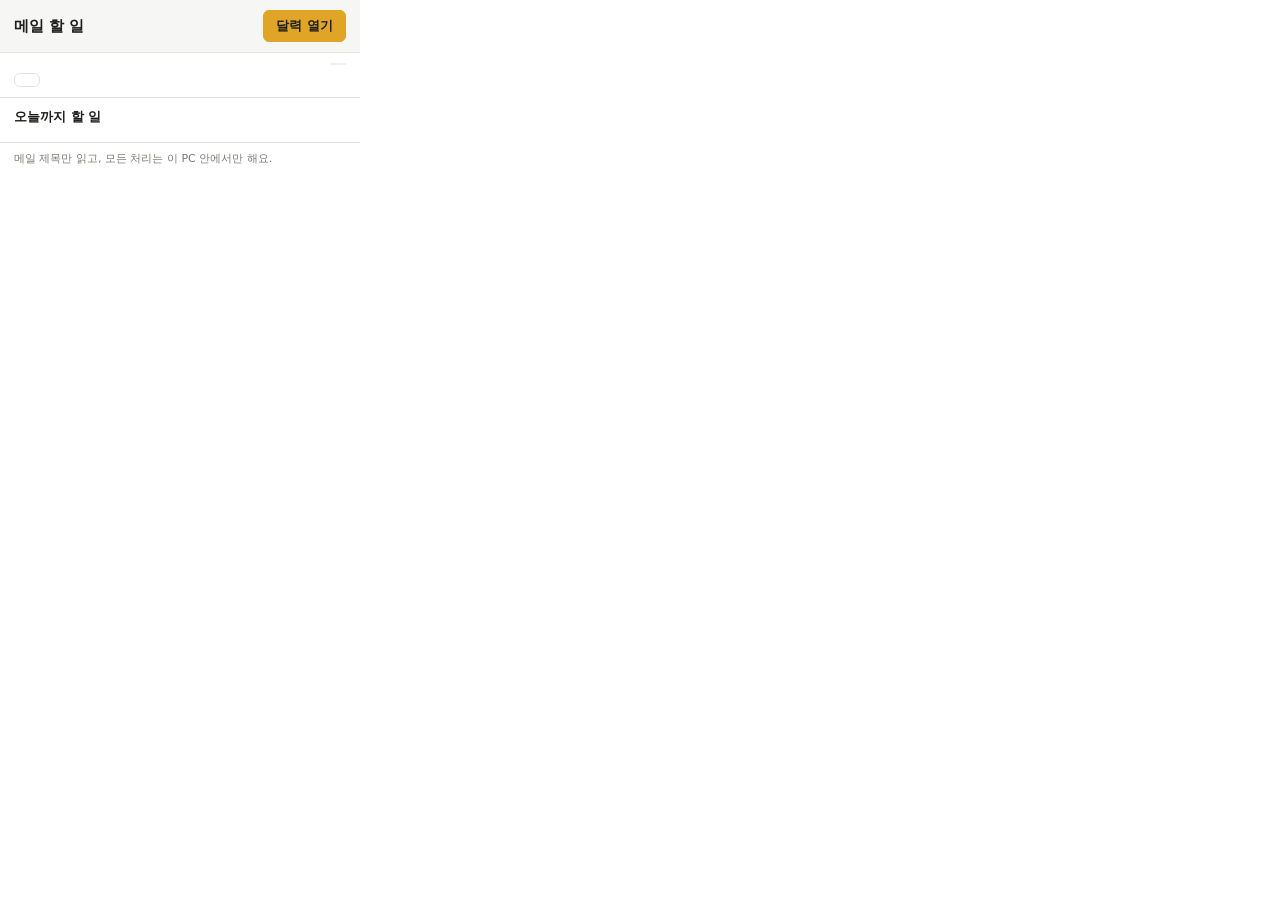
==== mail-todo/pages/popup.html @ eb0cef8b "메일 제목으로 할 일을 만드는 "메일 할 일" 확장 프로그램 추가 - 메일 목록에서 제목만 읽어 요청·마감 표현으로 할 일과 마감일 판단   (외부 전송 없음, 사용자가 켠 메일 " ====
<!doctype html>
<html lang="ko">
<head>
  <meta charset="utf-8">
  <title>메일 할 일</title>
  <link rel="stylesheet" href="theme.css">
  <link rel="stylesheet" href="popup.css">
</head>
<body>
  <header>
    <h1>메일 할 일</h1>
    <button id="openDash" class="primary">달력 열기</button>
  </header>

  <section class="site">
    <div class="site-line">
      <span id="siteName" class="site-name"></span>
      <span id="siteState" class="site-state"></span>
    </div>
    <p id="siteHelp" class="muted"></p>
    <div class="row">
      <button id="toggleSite"></button>
      <button id="scanBtn" hidden>지금 읽기</button>
      <button id="pickBtn" hidden>목록 직접 지정</button>
    </div>
    <p id="msg" class="msg" role="status"></p>
  </section>

  <section>
    <h2>오늘까지 할 일 <span id="dueCount" class="muted"></span></h2>
    <ul id="dueList" class="due-list"></ul>
  </section>

  <footer class="muted">메일 제목만 읽고, 모든 처리는 이 PC 안에서만 해요.</footer>
  <script type="module" src="popup.js"></script>
</body>
</html>
---- mail-todo/pages/theme.css ----
/* 팝업과 달력 화면이 함께 쓰는 색·기본 스타일 (간단 메모장과 같은 톤) */
:root {
  --bg: #ffffff;
  --panel: #f6f6f4;
  --border: #e3e3df;
  --text: #1f1f1d;
  --muted: #7a7a74;
  --accent: #e0a526;
  --accent-text: #1f1f1d;
  --active-bg: #fff4d6;
  --hover-bg: #ececea;
  --danger: #c0392b;
  --danger-bg: #fdecea;
  --ok: #2e7d4f;
  --high: #d93025;
  --high-bg: #fde7e5;
  --normal: #b27b00;
  --normal-bg: #fff4d6;
  --low: #5f6b7a;
  --low-bg: #eceff3;
  --today-bg: #fff8e6;
  --sun: #c0392b;
  --sat: #2b6cb0;
}

@media (prefers-color-scheme: dark) {
  :root {
    --bg: #1e1e1d;
    --panel: #252524;
    --border: #3a3a38;
    --text: #ececea;
    --muted: #9a9a94;
    --accent: #e0a526;
    --accent-text: #1f1f1d;
    --active-bg: #3a3222;
    --hover-bg: #30302e;
    --danger: #ff7b6b;
    --danger-bg: #3d2522;
    --ok: #6fcf97;
    --high: #ff8a80;
    --high-bg: #45221f;
    --normal: #f0c060;
    --normal-bg: #3a3222;
    --low: #a7b0bd;
    --low-bg: #2c3036;
    --today-bg: #332c1c;
    --sun: #ff8a80;
    --sat: #8ab4f8;
  }
}

* { box-sizing: border-box; }

html, body { margin: 0; }

body {
  font-family: system-ui, "Malgun Gothic", "Apple SD Gothic Neo", sans-serif;
  font-size: 13px;
  color: var(--text);
  background: var(--bg);
}

button, input, select, textarea { font: inherit; color: inherit; }

button {
  cursor: pointer;
  background: var(--bg);
  border: 1px solid var(--border);
  border-radius: 6px;
  padding: 6px 12px;
}
button:hover { background: var(--hover-bg); }
button:disabled { opacity: .5; cursor: default; }
button.primary { background: var(--accent); border-color: var(--accent); color: var(--accent-text); font-weight: 600; }
button.primary:hover { filter: brightness(1.05); }
button.danger { color: var(--danger); }
button.danger:hover { background: var(--danger-bg); }
button.link { border: 0; background: none; padding: 2px 4px; color: var(--muted); }
button.link:hover { color: var(--text); background: var(--hover-bg); }

input[type="text"], input[type="date"], input[type="time"], input[type="search"], select, textarea {
  background: var(--bg);
  border: 1px solid var(--border);
  border-radius: 6px;
  padding: 6px 8px;
}
input:focus, select:focus, textarea:focus, button:focus-visible { outline: 2px solid var(--accent); outline-offset: 1px; }

.badge {
  display: inline-block;
  font-size: 11px;
  padding: 1px 6px;
  border-radius: 10px;
  white-space: nowrap;
}
.badge.p-high { color: var(--high); background: var(--high-bg); }
.badge.p-normal { color: var(--normal); background: var(--normal-bg); }
.badge.p-low { color: var(--low); background: var(--low-bg); }

.muted { color: var(--muted); }
.empty { color: var(--muted); padding: 12px 0; text-align: center; }
---- mail-todo/pages/popup.css ----
body { width: 360px; padding: 0 0 8px; }

header {
  display: flex;
  align-items: center;
  justify-content: space-between;
  padding: 10px 14px;
  background: var(--panel);
  border-bottom: 1px solid var(--border);
}
header h1 { font-size: 15px; margin: 0; }

section { padding: 10px 14px; border-bottom: 1px solid var(--border); }
section h2 { font-size: 13px; margin: 0 0 6px; }
.site-line { display: flex; align-items: center; gap: 8px; }
.site-name { font-weight: 600; overflow: hidden; text-overflow: ellipsis; white-space: nowrap; flex: 1; }
.site-state { font-size: 12px; padding: 1px 8px; border-radius: 10px; background: var(--low-bg); color: var(--low); white-space: nowrap; }
.site-state.on { background: #e3f4e9; color: var(--ok); }
@media (prefers-color-scheme: dark) { .site-state.on { background: #1f3a2a; } }
.site p { margin: 6px 0 0; font-size: 12px; }
.row { display: flex; gap: 6px; flex-wrap: wrap; margin-top: 8px; }
.msg { margin: 8px 0 0; font-size: 12px; min-height: 1em; }
.msg:empty { display: none; }

.due-list { list-style: none; margin: 0; padding: 0; display: flex; flex-direction: column; gap: 4px; max-height: 240px; overflow-y: auto; }
.due-list li { display: flex; align-items: center; gap: 8px; padding: 4px 2px; }
.due-list .t { flex: 1; min-width: 0; overflow: hidden; text-overflow: ellipsis; white-space: nowrap; cursor: pointer; }
.due-list .d { font-size: 11px; color: var(--muted); white-space: nowrap; }
.due-list .d.overdue { color: var(--high); font-weight: 600; }
.chk {
  flex-shrink: 0;
  width: 16px;
  height: 16px;
  padding: 0;
  border-radius: 50%;
  border: 1.5px solid var(--muted);
  background: var(--bg);
}
.chk:hover { border-color: var(--ok); }

footer { padding: 8px 14px 0; font-size: 11px; }
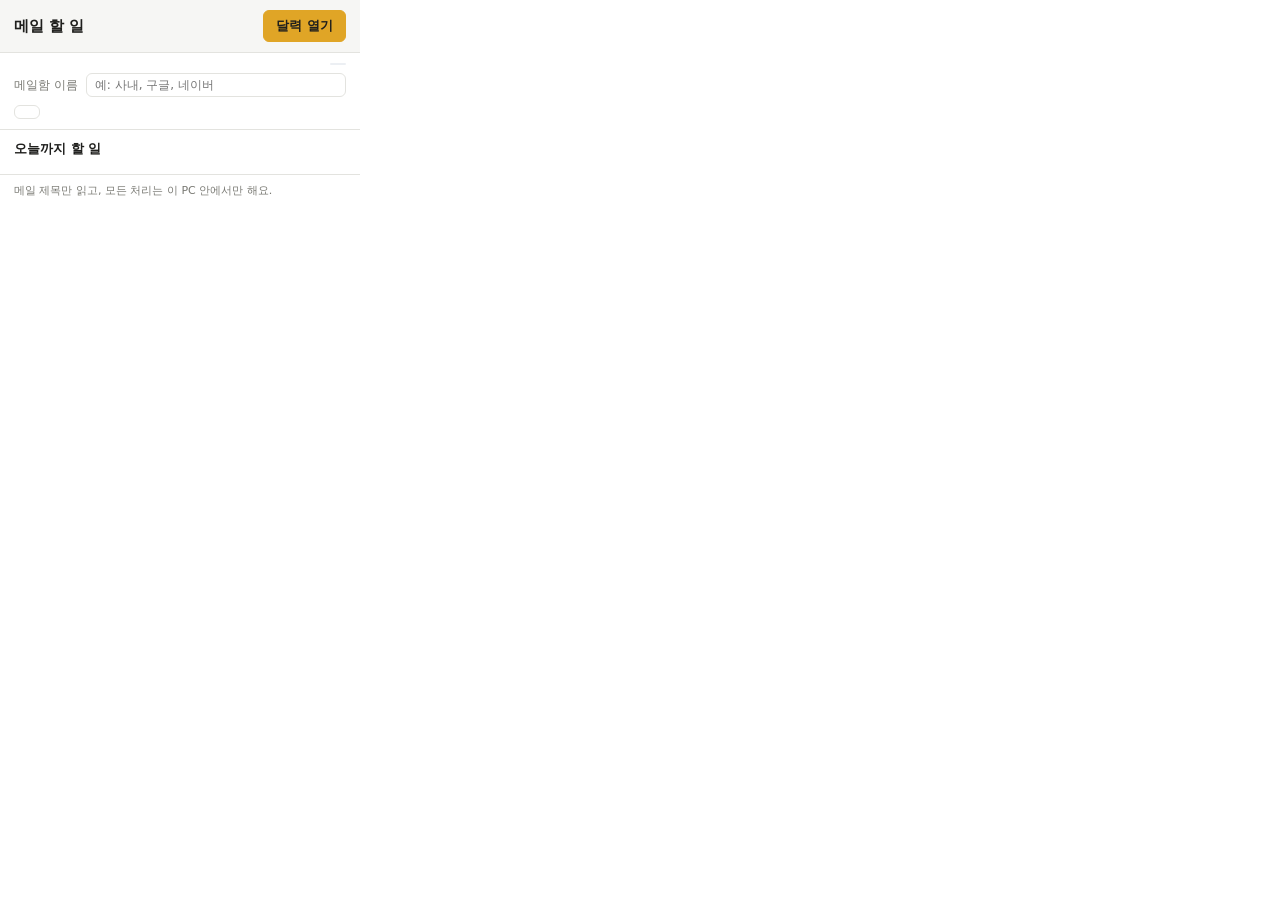
==== commit 81672c2a: "메일 할 일: 구글·네이버·사내 메일함 구분과 메일함별 골라 보기 - 할 일마다 메일함 색 점과 이름 표시(달력, 목록, 팝업) - 구글·네이버는 이름·색 자동, 그 밖의 메일함은" ====
--- a/mail-todo/pages/popup.html
+++ b/mail-todo/pages/popup.html
@@ -14,9 +14,13 @@
 
   <section class="site">
     <div class="site-line">
+      <span id="siteDot" class="mb-dot" hidden></span>
       <span id="siteName" class="site-name"></span>
       <span id="siteState" class="site-state"></span>
     </div>
+    <label id="mbNameRow" class="mb-name-row" hidden>메일함 이름
+      <input type="text" id="mbName" maxlength="20" placeholder="예: 사내, 구글, 네이버">
+    </label>
     <p id="siteHelp" class="muted"></p>
     <div class="row">
       <button id="toggleSite"></button>
--- a/mail-todo/pages/popup.css
+++ b/mail-todo/pages/popup.css
@@ -39,3 +39,9 @@
 .chk:hover { border-color: var(--ok); }
 
 footer { padding: 8px 14px 0; font-size: 11px; }
+
+.mb-dot { width: 9px; height: 9px; border-radius: 50%; flex-shrink: 0; display: inline-block; }
+.mb-dot[hidden] { display: none; }
+.mb-name-row { display: flex; align-items: center; gap: 8px; margin-top: 8px; font-size: 12px; color: var(--muted); }
+.mb-name-row input { flex: 1; padding: 4px 8px; }
+.due-list .mb { font-size: 11px; color: var(--muted); white-space: nowrap; display: inline-flex; align-items: center; gap: 4px; }
